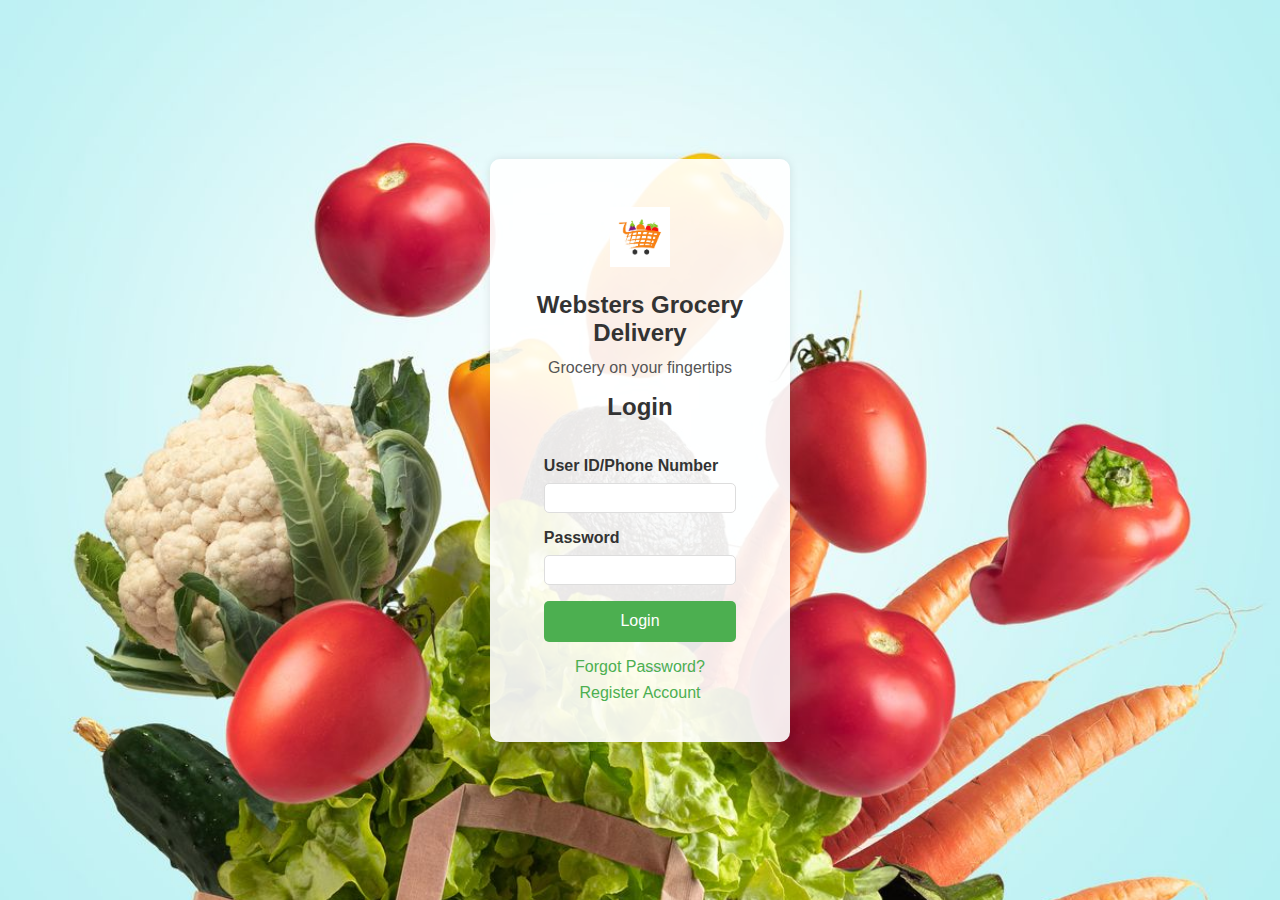
==== index.html @ 8c3a733a "initial commit" ====
<!DOCTYPE html>
<html lang="en">
<head>
    <meta charset="UTF-8">
    <meta name="viewport" content="width=device-width, initial-scale=1.0">
    <title>Login - Websters Grocery Delivery</title>
    <link rel="stylesheet" href="styles.css">
</head>
<body>
    <div class="container">
        <div class="header">
            <img src="logo.png" alt="Websters Logo" class="logo">
            <h1>Websters Grocery Delivery</h1>
            <p class="tagline">Grocery on your fingertips</p>
        </div>
        <div class="login-box">
            <h2>Login</h2>
            <form id="login-form">
                <div class="input-group">
                    <label for="user-id">User ID/Phone Number</label>
                    <input type="text" id="user-id" name="user-id" required>
                </div>
                <div class="input-group">
                    <label for="password">Password</label>
                    <input type="password" id="password" name="password" required>
                </div>
                <button type="button" onclick="loginUser()">Login</button>
                <div class="links">
                    <a href="#" onclick="forgotPassword()">Forgot Password?</a>
                    <a href="#" onclick="registerAccount()">Register Account</a>
                </div>
            </form>
        </div>
    </div>
    <script src="scripts.js"></script>
</body>
</html>
---- styles.css ----
/* Reset default browser styles */
* {
    box-sizing: border-box;
    margin: 0;
    padding: 0;
}

body {
    font-family: Arial, sans-serif;
    background-image: url('grocery-background.jpg');
    background-size: cover;
    background-repeat: no-repeat;
    height: 100vh;
    margin: 0;
    color: #333;
    display: flex;
    justify-content: center;
    align-items: center;
}

.container {
    background-color: rgba(255, 255, 255, 0.9);
    box-shadow: 0 0 10px rgba(0, 0, 0, 0.1);
    padding: 2em;
    border-radius: 10px;
    width: 300px;
    text-align: center;
    display: flex;
    flex-direction: column;
    justify-content: center;
    align-items: center;
}

.header {
    text-align: center;
    margin-bottom: 1.5em;
}

.logo {
    width: 60px;
    height: auto;
    margin-bottom: 0.5em;
}

.header h1 {
    font-size: 1.5em;
    margin: 0.5em 0;
}

.tagline {
    font-size: 1em;
    color: #555;
    margin: 0;
}

.register-box, .login-box {
    width: 100%;
    display: flex;
    flex-direction: column;
    align-items: center;
}

.register-box h2, .login-box h2 {
    margin-bottom: 1.5em;
}

.input-group {
    margin-bottom: 1em;
    text-align: left;
    width: 100%;
}

.input-group label {
    display: block;
    margin-bottom: 0.5em;
    font-weight: bold;
}

.input-group input {
    width: 100%;
    padding: 0.5em;
    border: 1px solid #ddd;
    border-radius: 5px;
}

button {
    width: 100%;
    padding: 0.7em;
    border: none;
    background-color: #4CAF50;
    color: white;
    font-size: 1em;
    border-radius: 5px;
    cursor: pointer;
    transition: background-color 0.3s;
}

button:hover {
    background-color: #45a049;
}

.links {
    margin-top: 1em;
}

.links a {
    display: block;
    color: #4CAF50;
    text-decoration: none;
    margin-bottom: 0.5em;
    transition: color 0.3s;
}

.links a:hover {
    color: #388e3c;
}

.dashboard-container {
    width: 100%;
    height: 100%;
    display: flex;
    flex-direction: column;
    align-items: center;
    text-align: center;
    background-color: rgba(255, 255, 255, 0.9);
}

.header {
    text-align: center;
    margin: 1em 0;
}

.navbar {
    width: 100%;
    background-color: #4CAF50;
    text-align: left;
    padding-left: 2em;
}

.navbar ul {
    list-style: none;
    padding: 0;
    display: flex;
}

.navbar ul li {
    margin: 0 1em;
}

.navbar ul li a {
    text-decoration: none;
    color: white;
    font-weight: bold;
    font-size: 1.2em;
    padding: 1em;
    display: block;
}

.navbar ul li a:hover {
    background-color: #388e3c;
}

.background-slider {
    position: absolute;
    width: 100%;
    height: 100%;
    top: 0;
    left: 0;
    z-index: -1;
    background-size: cover;
    background-position: center;
    transition: background-image 1s ease-in-out;
    opacity: 0.6; /* Adjusted for higher transparency */
}

.main-content {
    margin: 2em;
    z-index: 1;
    background-color: rgba(255, 255, 255, 0.9);
    padding: 1em;
    border-radius: 10px;
    width: 90%;
    max-width: 1200px;
    box-shadow: 0 0 10px rgba(0, 0, 0, 0.1);
}

.dashboard h2 {
    margin-bottom: 1em;
    color: #4CAF50;
}

#content {
    text-align: left;
    margin-top: 1em;
}

.grocery-item {
    display: flex;
    justify-content: space-between;
    align-items: center;
    border-bottom: 1px solid #ddd;
    padding: 0.5em 0;
}

.grocery-item button {
    background-color: #4CAF50;
    color: white;
    border: none;
    padding: 0.5em 1em;
    border-radius: 5px;
    cursor: pointer;
    transition: background-color 0.3s;
}

.grocery-item button:hover {
    background-color: #45a049;
}

.empty-orders {
    text-align: center;
    font-size: 1.2em;
    color: #777;
    margin-top: 2em;
}

.empty-orders img {
    width: 50px;
    height: auto;
}

h3 {
    color: #4CAF50;
    margin-bottom: 1em;
}

.grocery-item img {
    width: 30px;
    height: 30px;
    margin-right: 10px;
}

.store-list {
    display: flex;
    flex-wrap: wrap;
    justify-content: space-around;
}

.store-item {
    background-color: white;
    border: 1px solid #ddd;
    border-radius: 10px;
    padding: 1em;
    margin: 1em;
    width: 200px;
    box-shadow: 0 0 10px rgba(0, 0, 0, 0.1);
}

.store-item h3 {
    color: #4CAF50;
    margin-bottom: 0.5em;
}

.order-history-container {
    width: 100%;
    height: 100%;
    display: flex;
    flex-direction: column;
    align-items: center;
    text-align: center;
    background-color: rgba(255, 255, 255, 0.9);
}

.order-item {
    background-color: white;
    border: 1px solid #ddd;
    border-radius: 10px;
    padding: 1em;
    margin: 1em 0;
    width: 80%;
    max-width: 600px;
    box-shadow: 0 0 10px rgba(0, 0, 0, 0.1);
    text-align: left;
}

.order-item h3 {
    color: #4CAF50;
    margin-bottom: 0.5em;
}

.order-item p {
    margin: 0.5em 0;
}
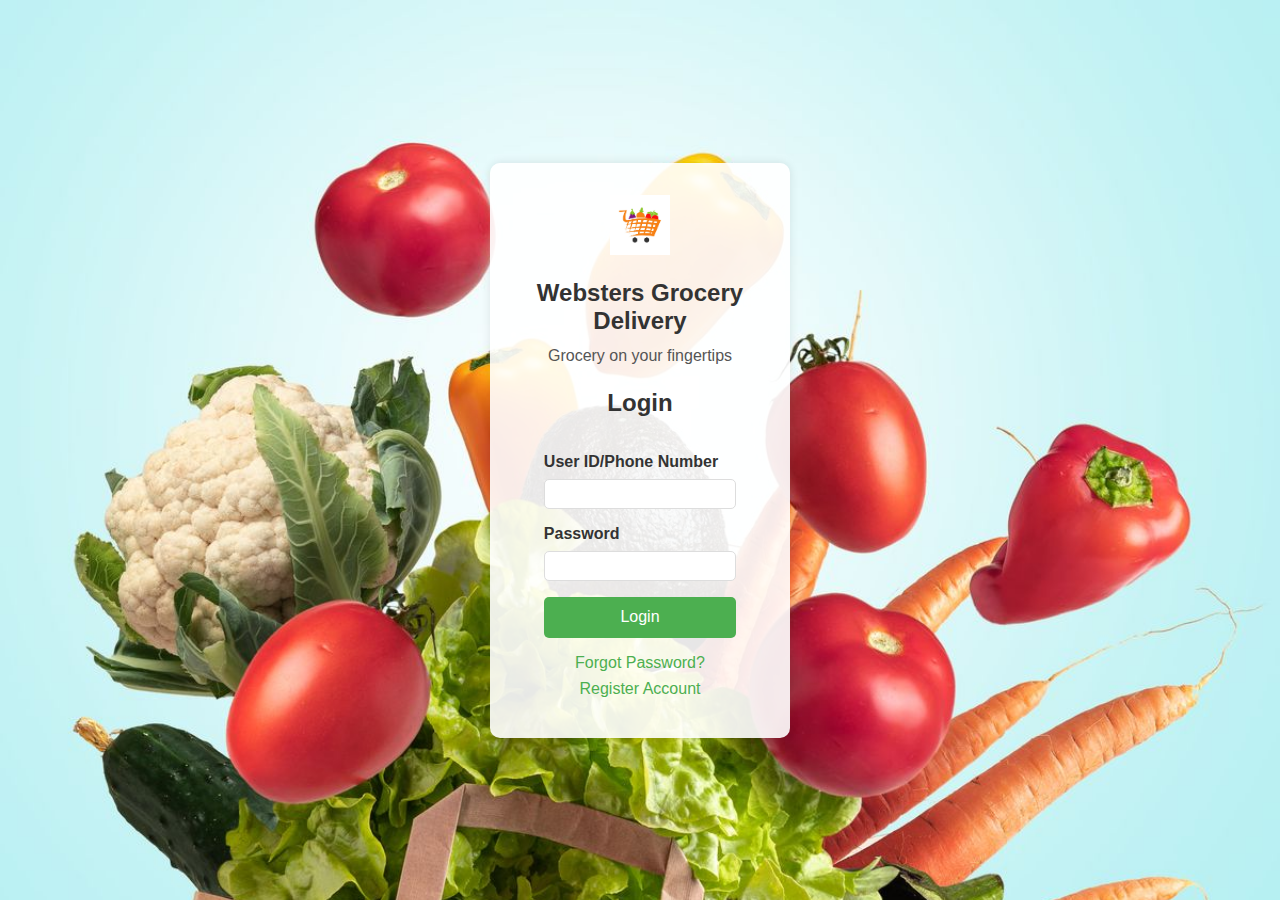
==== commit 35c54bb7: "finished" ====
--- a/index.html
+++ b/index.html
@@ -4,7 +4,129 @@
     <meta charset="UTF-8">
     <meta name="viewport" content="width=device-width, initial-scale=1.0">
     <title>Login - Websters Grocery Delivery</title>
-    <link rel="stylesheet" href="styles.css">
+    <style>
+        /* Reset default browser styles */
+        * {
+            box-sizing: border-box;
+            margin: 0;
+            padding: 0;
+        }
+
+        body {
+            font-family: Arial, sans-serif;
+            background-image: url('grocery-background.jpg');
+            background-size: cover;
+            background-repeat: no-repeat;
+            height: 100vh;
+            display: flex;
+            justify-content: center;
+            align-items: center;
+            color: #333;
+        }
+
+        .container {
+            background-color: rgba(255, 255, 255, 0.9);
+            box-shadow: 0 0 10px rgba(0, 0, 0, 0.1);
+            padding: 2em;
+            border-radius: 10px;
+            width: 300px;
+            text-align: center;
+        }
+
+        .header {
+            text-align: center;
+            margin-bottom: 1.5em;
+        }
+
+        .logo {
+            width: 60px;
+            height: auto;
+            margin-bottom: 0.5em;
+        }
+
+        .header h1 {
+            font-size: 1.5em;
+            margin: 0.5em 0;
+        }
+
+        .tagline {
+            font-size: 1em;
+            color: #555;
+            margin: 0;
+        }
+
+        .login-box {
+            width: 100%;
+            display: flex;
+            flex-direction: column;
+            align-items: center;
+        }
+
+        .login-box h2 {
+            margin-bottom: 1.5em;
+        }
+
+        .input-group {
+            margin-bottom: 1em;
+            text-align: left;
+            width: 100%;
+        }
+
+        .input-group label {
+            display: block;
+            margin-bottom: 0.5em;
+            font-weight: bold;
+        }
+
+        .input-group input {
+            width: 100%;
+            padding: 0.5em;
+            border: 1px solid #ddd;
+            border-radius: 5px;
+        }
+
+        button {
+            width: 100%;
+            padding: 0.7em;
+            border: none;
+            background-color: #4CAF50;
+            color: white;
+            font-size: 1em;
+            border-radius: 5px;
+            cursor: pointer;
+            transition: background-color 0.3s;
+        }
+
+        button:hover {
+            background-color: #45a049;
+        }
+
+        .links {
+            margin-top: 1em;
+        }
+
+        .links a {
+            display: block;
+            color: #4CAF50;
+            text-decoration: none;
+            margin-bottom: 0.5em;
+            transition: color 0.3s;
+        }
+
+        .links a:hover {
+            color: #388e3c;
+        }
+
+        .notification {
+            display: none;
+            background-color: #4CAF50;
+            color: white;
+            padding: 1em;
+            border-radius: 10px;
+            box-shadow: 0 0 10px rgba(0, 0, 0, 0.1);
+            margin-top: 1em;
+        }
+    </style>
 </head>
 <body>
     <div class="container">
@@ -32,6 +154,19 @@
             </form>
         </div>
     </div>
-    <script src="scripts.js"></script>
+    <script>
+
+function loginUser() {
+            const username = document.getElementById('user-id').value;
+            const password = document.getElementById('password').value;
+
+            if (username === 'azar' && password === 'azar') {
+                alert("Login successful.");
+                window.location.href = 'dashboard.html';  // Redirect to the dashboard
+            } else {
+                alert("Invalid username or password.");
+            }
+        }
+    </script>
 </body>
 </html>
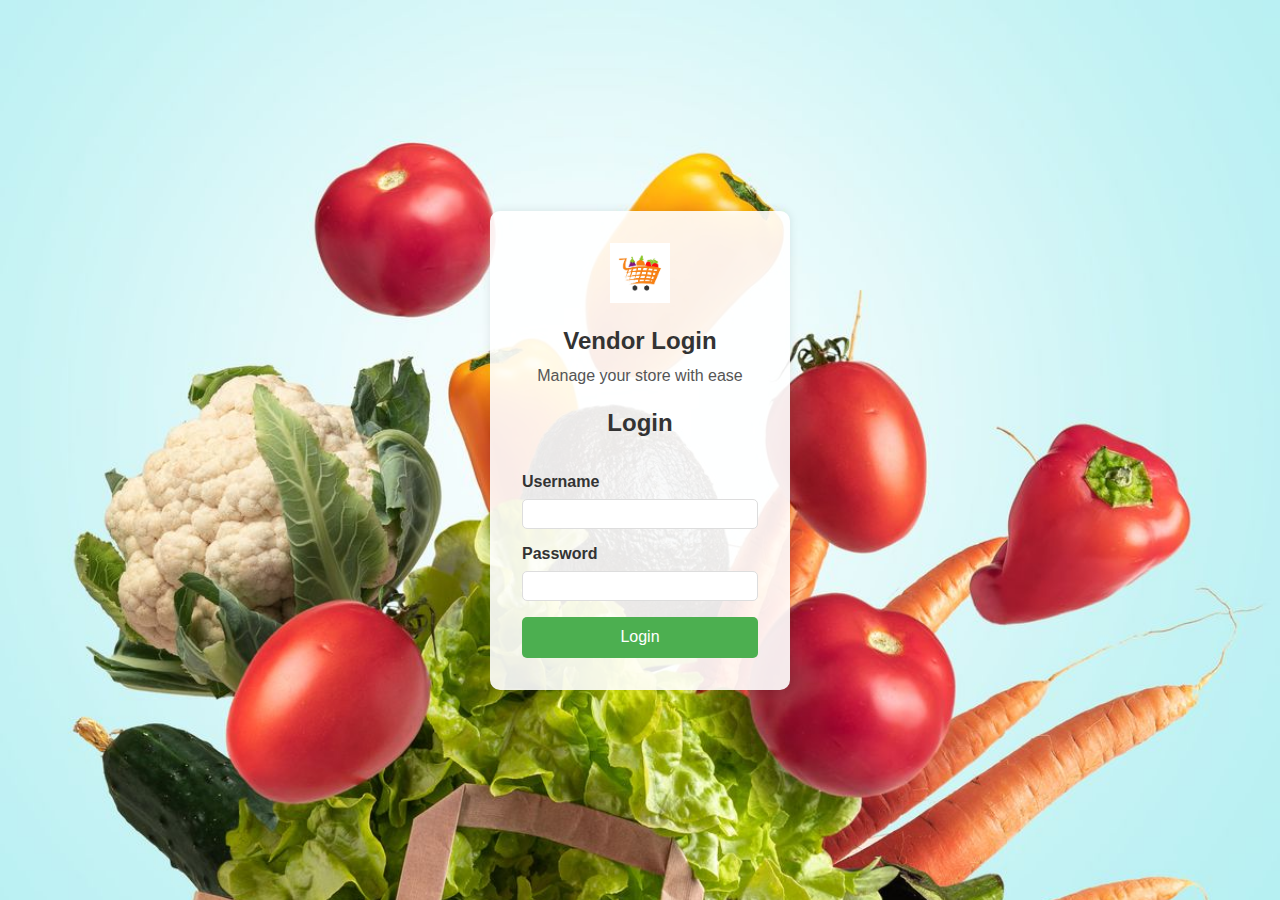
==== commit 2455d236: "vendor-view" ====
--- a/index.html
+++ b/index.html
@@ -3,7 +3,7 @@
 <head>
     <meta charset="UTF-8">
     <meta name="viewport" content="width=device-width, initial-scale=1.0">
-    <title>Login - Websters Grocery Delivery</title>
+    <title>Vendor Login - Websters Grocery Delivery</title>
     <style>
         /* Reset default browser styles */
         * {
@@ -132,41 +132,43 @@
     <div class="container">
         <div class="header">
             <img src="logo.png" alt="Websters Logo" class="logo">
-            <h1>Websters Grocery Delivery</h1>
-            <p class="tagline">Grocery on your fingertips</p>
+            <h1>Vendor Login</h1>
+            <p class="tagline">Manage your store with ease</p>
         </div>
         <div class="login-box">
             <h2>Login</h2>
-            <form id="login-form">
-                <div class="input-group">
-                    <label for="user-id">User ID/Phone Number</label>
-                    <input type="text" id="user-id" name="user-id" required>
-                </div>
-                <div class="input-group">
-                    <label for="password">Password</label>
-                    <input type="password" id="password" name="password" required>
-                </div>
-                <button type="button" onclick="loginUser()">Login</button>
-                <div class="links">
-                    <a href="#" onclick="forgotPassword()">Forgot Password?</a>
-                    <a href="#" onclick="registerAccount()">Register Account</a>
-                </div>
-            </form>
+            <div class="input-group">
+                <label for="username">Username</label>
+                <input type="text" id="username" name="username" required>
+            </div>
+            <div class="input-group">
+                <label for="password">Password</label>
+                <input type="password" id="password" name="password" required>
+            </div>
+            <button onclick="login()">Login</button>
         </div>
     </div>
     <script>
-
-function loginUser() {
-            const username = document.getElementById('user-id').value;
+        function login() {
+            const username = document.getElementById('username').value;
             const password = document.getElementById('password').value;
 
-            if (username === 'azar' && password === 'azar') {
+            if (username === 'vendor1' && password === 'vendor1') {
                 alert("Login successful.");
-                window.location.href = 'dashboard.html';  // Redirect to the dashboard
+                window.location.href = 'vendor-dashoboard.html';  // Redirect to the dashboard
             } else {
                 alert("Invalid username or password.");
             }
         }
+
+        //function closeNotification() {
+            //document.getElementById('notification').style.display = 'none';
+        //}
+
+        // Simulate a notification
+        setTimeout(() => {
+            document.getElementById('notification').style.display = 'block';
+        }, 2000);
     </script>
 </body>
 </html>
